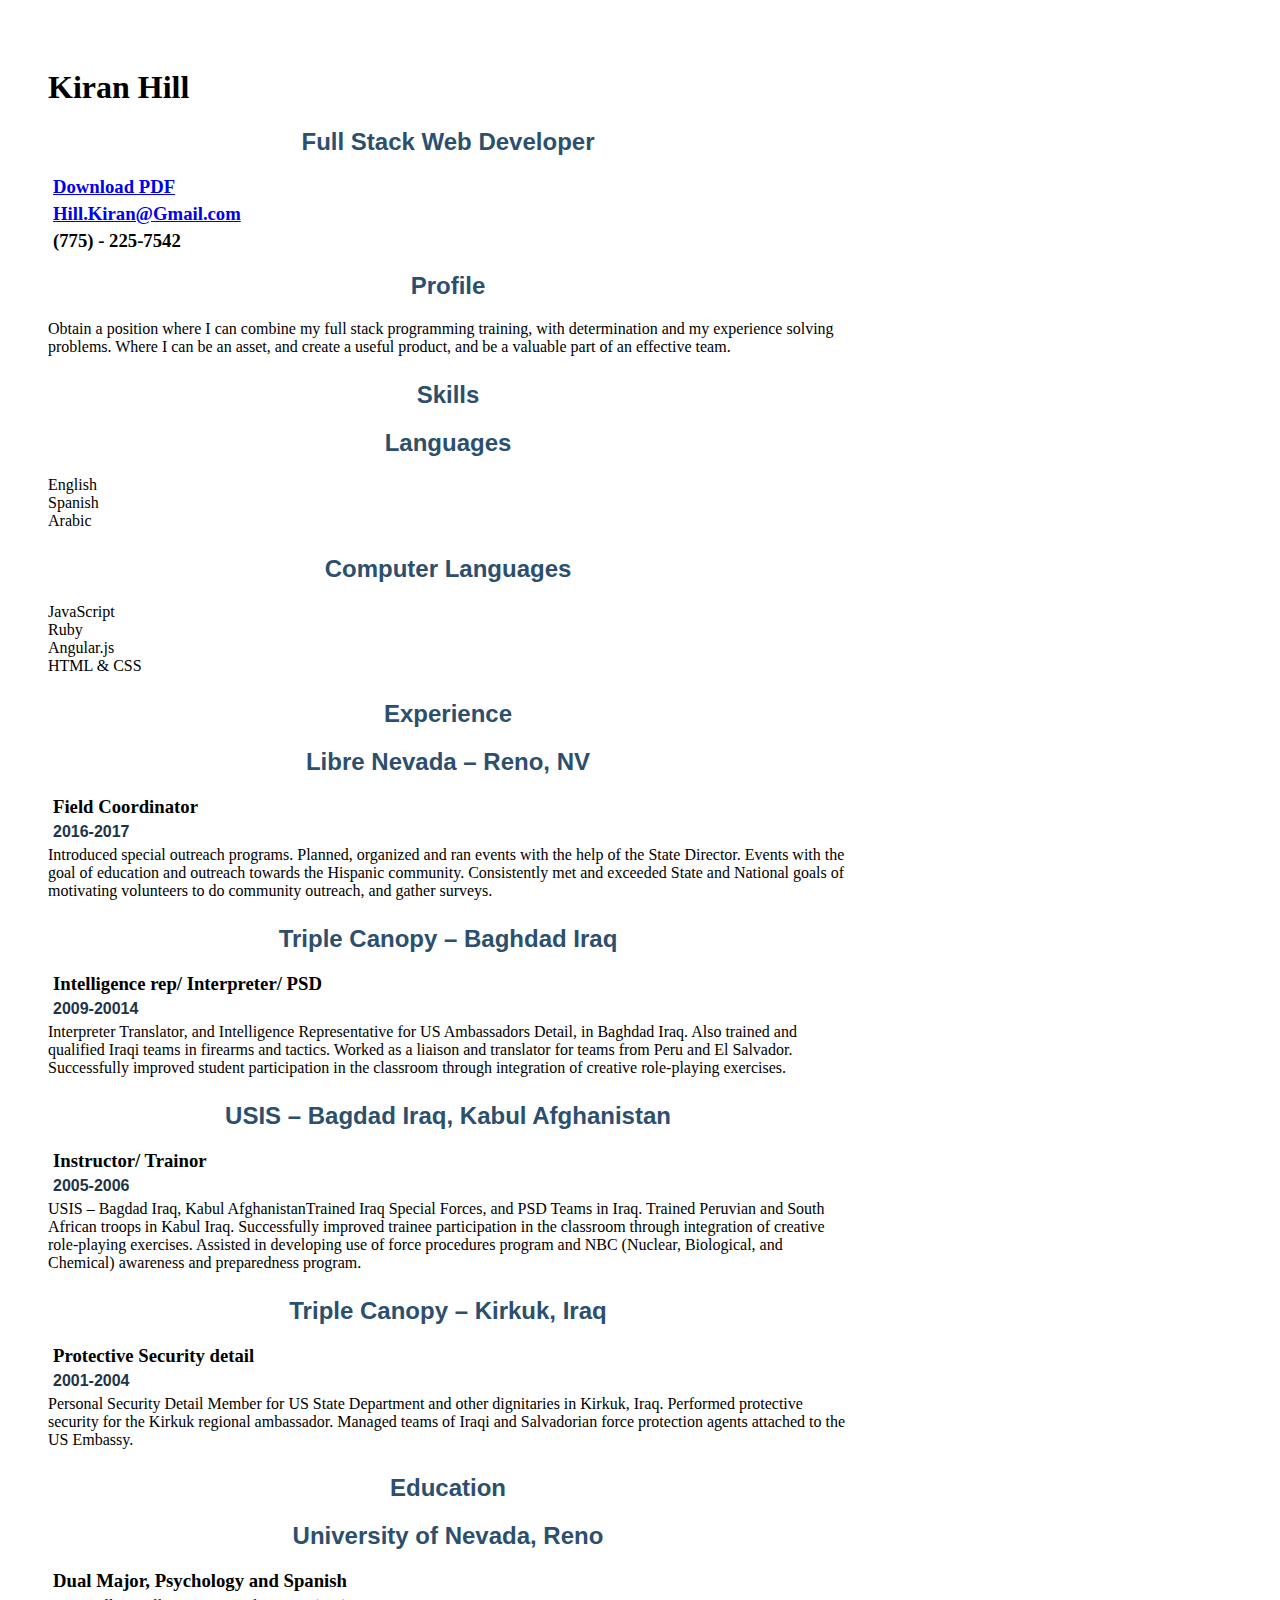
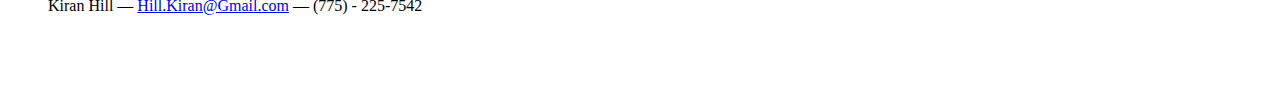
==== index.html @ fdfe95dc "moved folders to see if it works" ====
<!DOCTYPE html>
<html>
<head>

	<title>Kiran Hill | Full Stack Web Developer | KiranHill.Net</title>
	<meta http-equiv="content-type" content="text/html; charset=utf-8" />

	<meta name="keywords" content="" />
	<meta name="description" content="" />

	<link rel="stylesheet" type="text/css" href="http://yui.yahooapis.com/2.7.0/build/reset-fonts-grids/reset-fonts-grids.css" media="all" />
	<link rel="stylesheet" type="text/css" href="resume.css" media="all" />
  <link rel="stylesheet" href="programmer-resume/style.css">
</head>
<body>

<div id="doc2" class="yui-t7">
	<div id="inner">

		<div id="hd">
			<div class="yui-gc">
				<div class="yui-u first">
					<h1>Kiran Hill</h1>
					<h2>Full Stack Web Developer</h2>
				</div>

				<div class="yui-u">
					<div class="contact-info">
						<h3><a id="pdf" href="#">Download PDF</a></h3>
						<h3><a href="mailto:Hill.Kiran@gmail.com">Hill.Kiran@Gmail.com</a></h3>
						<h3>(775) - 225-7542</h3>
					</div><!--// .contact-info -->
				</div>
			</div><!--// .yui-gc -->
		</div><!--// hd -->

		<div id="bd">
			<div id="yui-main">
				<div class="yui-b">

					<div class="yui-gf">
						<div class="yui-u first">
							<h2>Profile</h2>
						</div>
						<div class="yui-u">
							<p class="enlarge">
								Obtain a position where I can combine my full stack programming training,
                with determination and my experience solving problems.
                Where I can be an asset, and create a useful product, and be a valuable part of an effective team.
							</p>
						</div>
					</div><!--// .yui-gf -->

					<div class="yui-gf">
						<div class="yui-u first">
							<h2>Skills</h2>
						</div>
						<div class="yui-u">

								<div class="talent">
									<h2>Languages</h2>
									<p>English<br> Spanish<br> Arabic	</p>
								</div>

								<!-- <div class="talent">
									<h2>Interface Design</h2>
									<p>Credibly streamline mission-critical value with multifunctional functionalities.	 </p>
								</div> -->

								<div class="talent">
									<h2>Computer Languages</h2>
									<p>JavaScript<br> Ruby<br> Angular.js<br> HTML & CSS </p>
								</div>
						</div>
					</div><!--// .yui-gf -->

					<!-- <div class="yui-gf">
						<div class="yui-u first">
							<h2>Technical</h2>
						</div>
						<div class="yui-u">
							<ul class="talent">
								<li>XHTML</li>
								<li>CSS</li>
								<li class="last">Javascript</li>
							</ul>

							<ul class="talent">
								<li>Jquery</li>
								<li>PHP</li>
								<li class="last">CVS / Subversion</li>
							</ul>

							<ul class="talent">
								<li>OS X</li>
								<li>Windows XP/Vista</li>
								<li class="last">Linux</li>
							</ul>
						</div>
					</div><!// .yui-gf-->

					<div class="yui-gf">

						<div class="yui-u first">
							<h2>Experience</h2>
						</div><!--// .yui-u -->

						<div class="yui-u">

							<div class="job">
								<h2>Libre Nevada – Reno, NV</h2>
								<h3>Field Coordinator</h3>
								<h4>2016-2017</h4>
								<p>Introduced special outreach programs. Planned, organized and ran events with the help of the State Director.
                  Events with the goal of education and outreach towards the Hispanic community.
                  Consistently met and exceeded State and National goals of motivating volunteers to do community outreach,
                  and gather surveys. </p>
							</div>

							<div class="job">
								<h2>Triple Canopy – Baghdad Iraq</h2>
								<h3>Intelligence rep/ Interpreter/ PSD</h3>
								<h4>2009-20014</h4>
								<p>Interpreter Translator, and Intelligence Representative for US Ambassadors Detail, in Baghdad Iraq.
                  Also trained and qualified Iraqi teams in firearms and tactics.
                  Worked as a liaison and translator for teams from Peru and El Salvador.
                  Successfully improved student participation in the classroom through integration of creative role-playing exercises. </p>
							</div>

							<div class="job">
								<h2>USIS – Bagdad Iraq, Kabul Afghanistan</h2>
								<h3>Instructor/ Trainor</h3>
								<h4>2005-2006</h4>
								<p>USIS – Bagdad Iraq, Kabul AfghanistanTrained Iraq Special Forces, and PSD Teams in Iraq.
                  Trained Peruvian and South African troops in Kabul Iraq. Successfully improved trainee
                  participation in the classroom through integration of creative role-playing exercises.
                  Assisted in developing use of force procedures program and NBC (Nuclear, Biological, and Chemical)
                  awareness and preparedness program. </p>
							</div>


							<div class="job last">
								<h2>Triple Canopy – Kirkuk, Iraq</h2>
								<h3>Protective Security detail</h3>
								<h4>2001-2004</h4>
								<p>Personal Security Detail Member for US State Department and other dignitaries in Kirkuk, Iraq.
                  Performed protective security for the Kirkuk regional ambassador.
                  Managed teams of Iraqi and Salvadorian force protection agents attached to the US Embassy.</p>
							</div>

						</div><!--// .yui-u -->
					</div><!--// .yui-gf -->


					<div class="yui-gf last">
						<div class="yui-u first">
							<h2>Education</h2>
						</div>
						<div class="yui-u">
							<h2>University of Nevada, Reno</h2>
							<h3>Dual Major, Psychology and Spanish</h3>
						</div>
					</div><!--// .yui-gf -->


				</div><!--// .yui-b -->
			</div><!--// yui-main -->
		</div><!--// bd -->

		<div id="ft">
			<p>Kiran Hill &mdash; <a href="mailto:hill.kiran@gmail.com">Hill.Kiran@Gmail.com</a> &mdash; (775) - 225-7542</p>
		</div><!--// footer -->

	</div><!-- // inner -->


</div><!--// doc -->


</body>
</html>
---- programmer-resume/style.css ----
header {
  font-family: Gill Sans Extrabold, sans-serif;
  color: #2c4f6e;
  background-color: #d3d9de;

}

body {
  font-style: normal;
  font-family: 'Andika';
  /*font-family: Gill Sans Extrabold, sans-serif;*/
  max-width: 800px;
  border-radius: 5px grey;
  /*align-items: center;*/
  /*align-content: center;*/
  padding: 40px;
}

h1 {

}

h2 {
  font-family: Gill Sans Extrabold, sans-serif;
  color: #2c4f6e;
  text-align: center;
}
h3 {
  margin: 5px;
}


h4 {
  font-family: Gill Sans Extrabold, sans-serif;
  color: #1d3549;
  text-align: left;
  margin: 5px;
}
p {
  margin-bottom: 25px;
  margin-top: 5px;
}
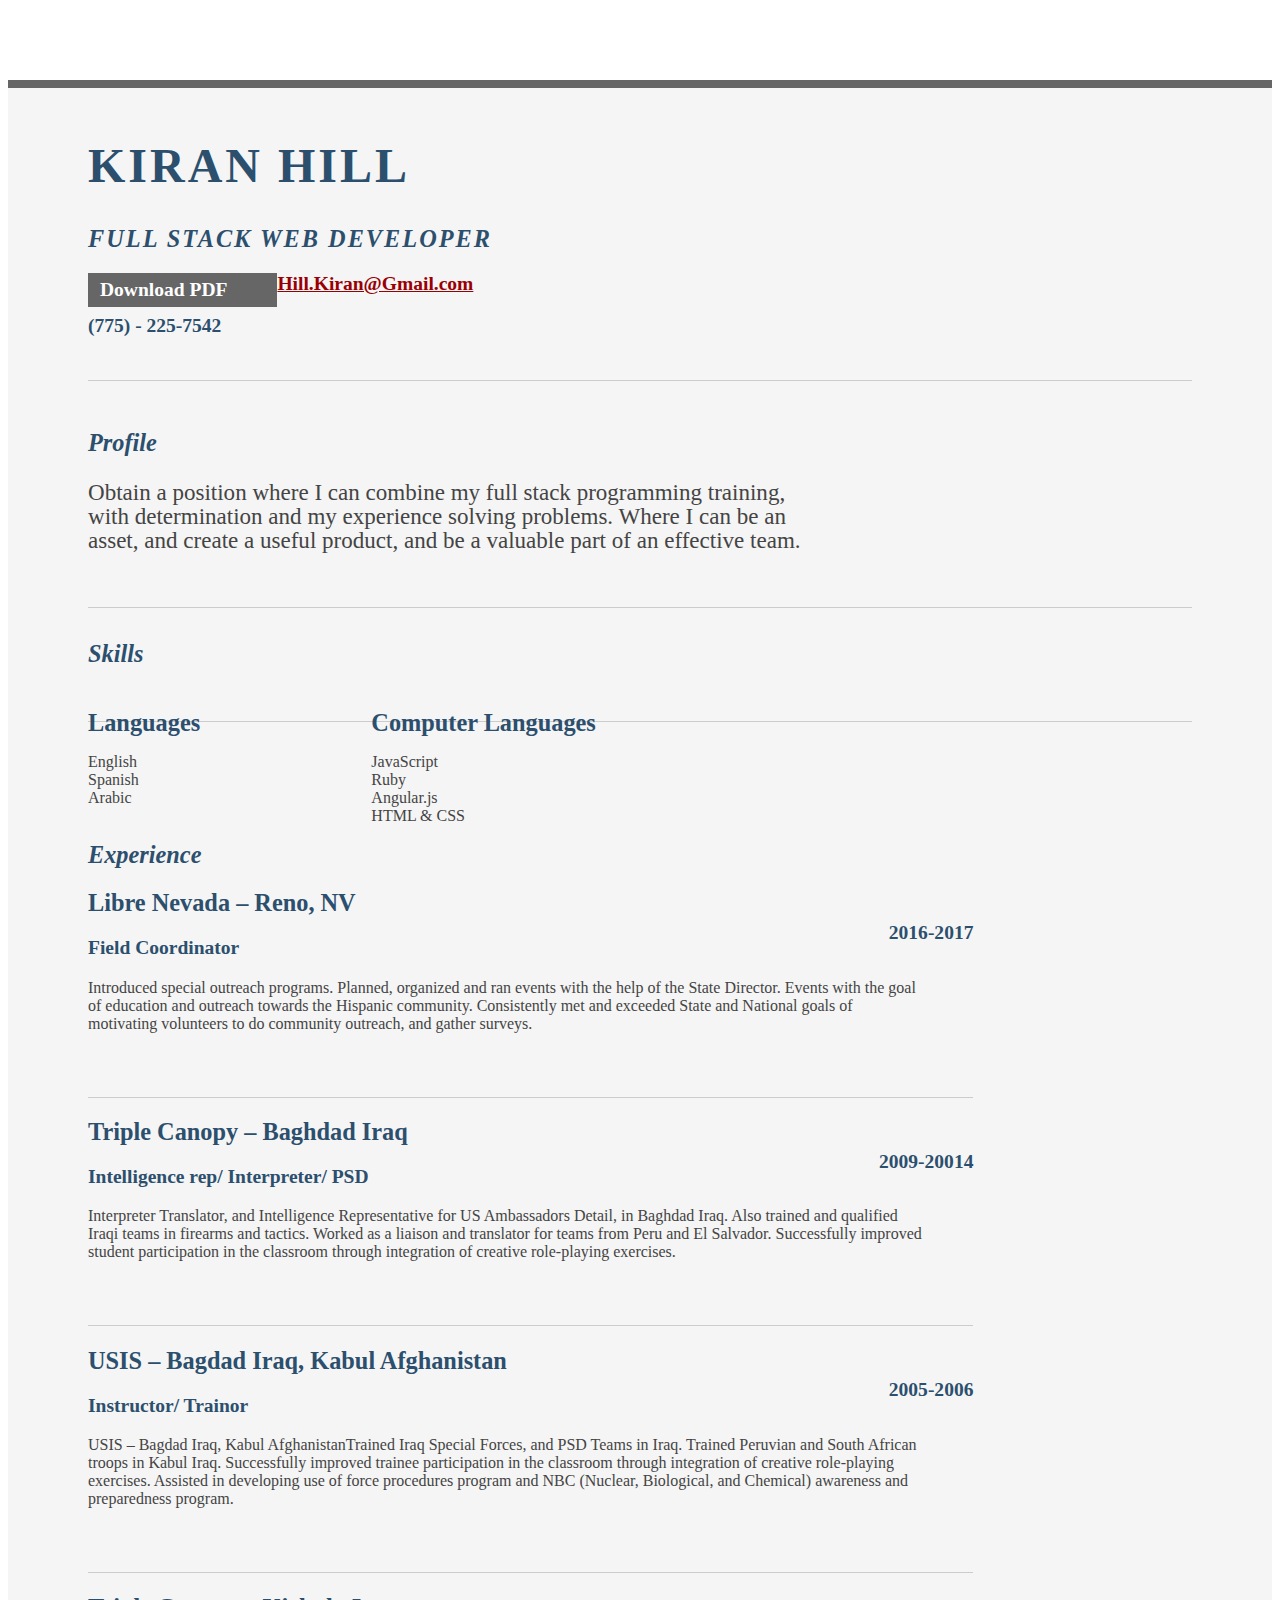
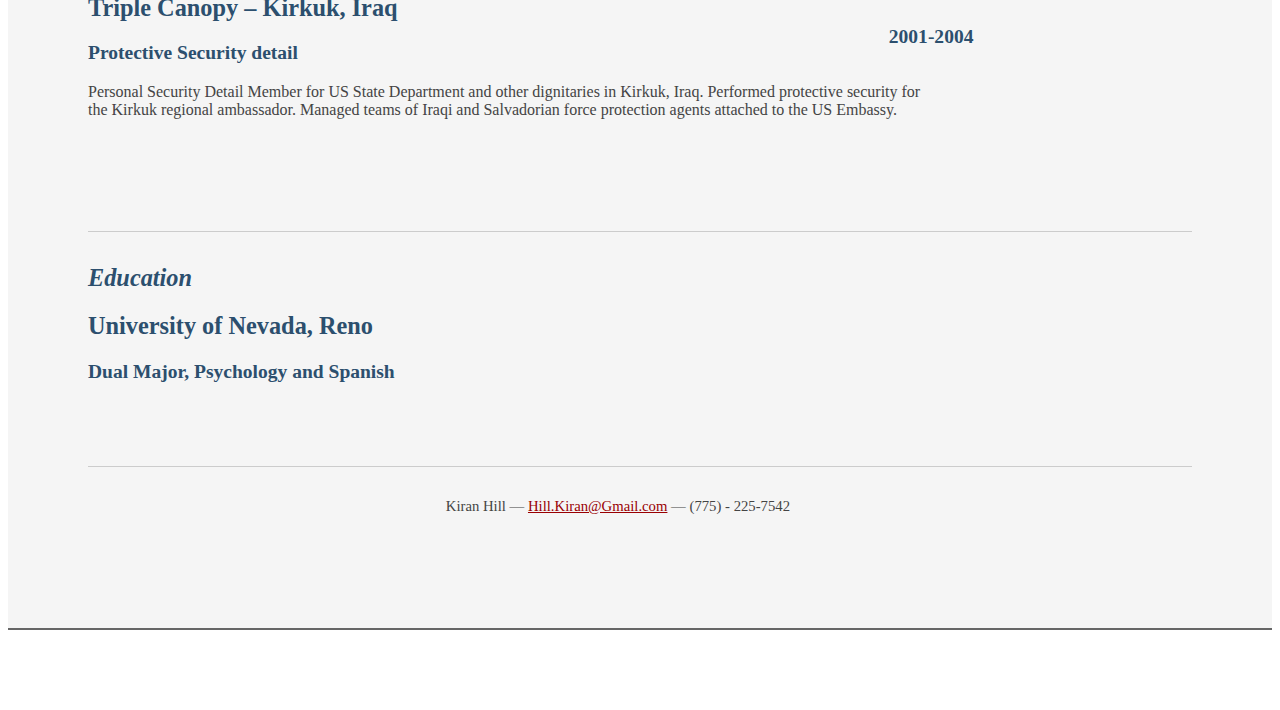
==== commit f62799c2: "shuffled folders again" ====
--- a/index.html
+++ b/index.html
@@ -9,8 +9,9 @@
 	<meta name="description" content="" />
 
 	<link rel="stylesheet" type="text/css" href="http://yui.yahooapis.com/2.7.0/build/reset-fonts-grids/reset-fonts-grids.css" media="all" />
+	<link rel="stylesheet" href="css/style.css">
 	<link rel="stylesheet" type="text/css" href="resume.css" media="all" />
-  <link rel="stylesheet" href="programmer-resume/style.css">
+
 </head>
 <body>
 
--- a/css/style.css
+++ b/css/style.css
@@ -0,0 +1,72 @@
+/*
+---------------------------------------------------------------------------------
+	STRIPPED DOWN RESUME TEMPLATE
+    html resume
+
+    v0.9: 5/28/09
+
+    design and code by: thingsthatarebrown.com
+                        (matt brown)
+---------------------------------------------------------------------------------
+*/
+
+
+.msg { padding: 10px; background: #222; position: relative; }
+.msg h1 { color:  #2c4f6e;  }
+.msg a { margin-left: 20px; background: #408814; color: white; padding: 4px 8px; text-decoration: none; }
+.msg a:hover { background: #266400; }
+
+/* //-- yui-grids style overrides -- */
+body { font-family: Georgia; color: #444; }
+#inner { padding: 10px 80px; margin: 80px auto; background: #f5f5f5; border: solid #666; border-width: 8px 0 2px 0; }
+.yui-gf { margin-bottom: 2em; padding-bottom: 2em; border-bottom: 1px solid #ccc; }
+
+/* //-- header, body, footer -- */
+#hd { margin: 2.5em 0 3em 0; padding-bottom: 1.5em; border-bottom: 1px solid #ccc }
+#hd h2 { text-transform: uppercase; letter-spacing: 2px; }
+#bd, #ft { margin-bottom: 2em; }
+
+/* //-- footer -- */
+#ft { padding: 1em 0 5em 0; font-size: 92%; border-top: 1px solid #ccc; text-align: center; }
+#ft p { margin-bottom: 0; text-align: center;   }
+
+/* //-- core typography and style -- */
+#hd h1 { font-size: 48px; text-transform: uppercase; letter-spacing: 3px; }
+h2 { font-size: 152% }
+h3, h4 { font-size: 122%; }
+h1, h2, h3, h4 { color:  #2c4f6e; }
+p { font-size: 100%; line-height: 18px; padding-right: 3em; }
+a { color: #990003 }
+a:hover { text-decoration: none; }
+strong { font-weight: bold; }
+li { line-height: 24px; border-bottom: 1px solid #ccc; }
+p.enlarge { font-size: 144%; padding-right: 6.5em; line-height: 24px; }
+p.enlarge span { color: #000 }
+.contact-info { margin-top: 7px; }
+.first h2 { font-style: italic; }
+.last { border-bottom: 0 }
+
+
+/* //-- section styles -- */
+
+a#pdf { display: block; float: left; background: #666; color: white; padding: 6px 50px 6px 12px; margin-bottom: 6px; text-decoration: none;  }
+a#pdf:hover { background: #222; }
+
+.job { position: relative; margin-bottom: 1em; padding-bottom: 1em; border-bottom: 1px solid #ccc; }
+.job h4 { position: absolute; top: 0.35em; right: 0 }
+.job p { margin: 0.75em 0 3em 0; }
+
+.last { border: none; }
+.skills-list {  }
+.skills-list ul { margin: 0; }
+.skills-list li { margin: 3px 0; padding: 3px 0; }
+.skills-list li span { font-size: 152%; display: block; margin-bottom: -2px; padding: 0 }
+.talent { width: 32%; float: left }
+.talent h2 { margin-bottom: 6px; }
+
+#srt-ttab { margin-bottom: 100px; text-align: center;  }
+#srt-ttab img.last { margin-top: 20px }
+
+/* --// override to force 1/8th width grids -- */
+.yui-gf .yui-u{width:80.2%;}
+.yui-gf div.first{width:12.3%;}
